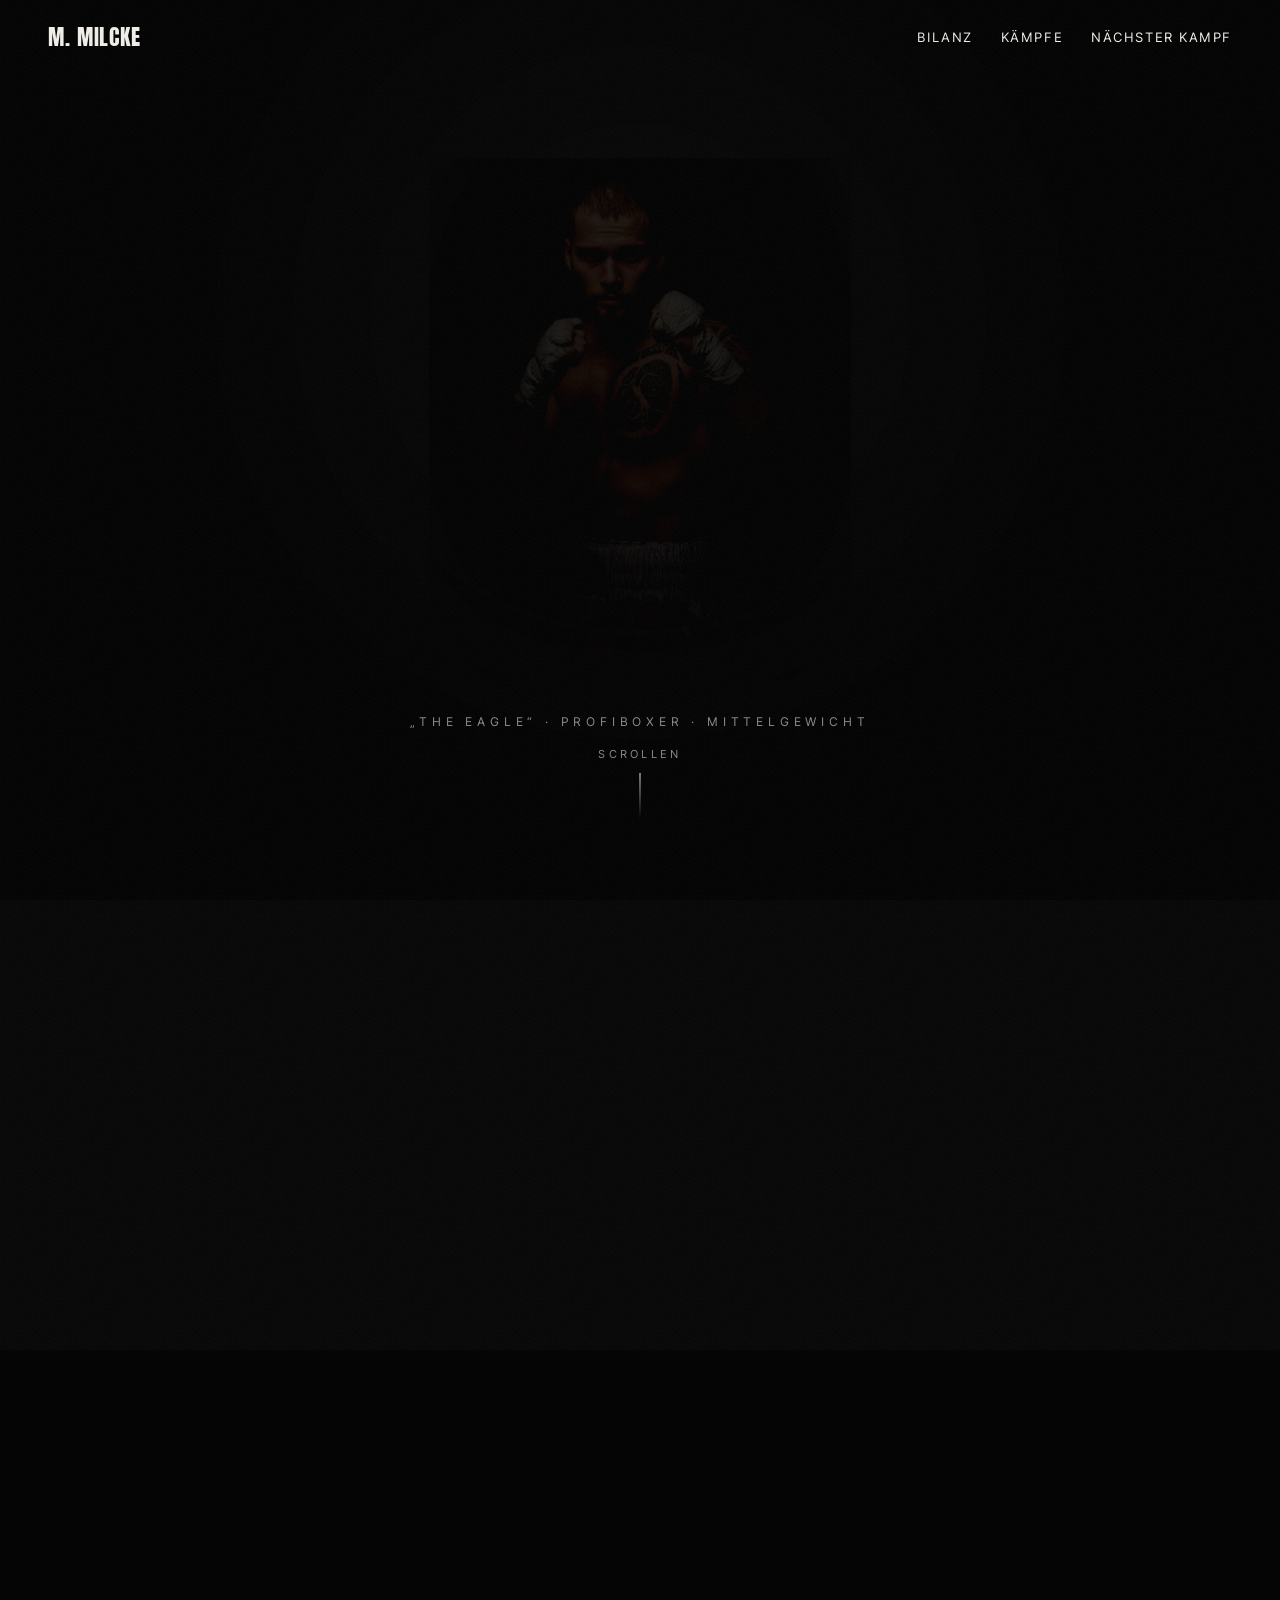
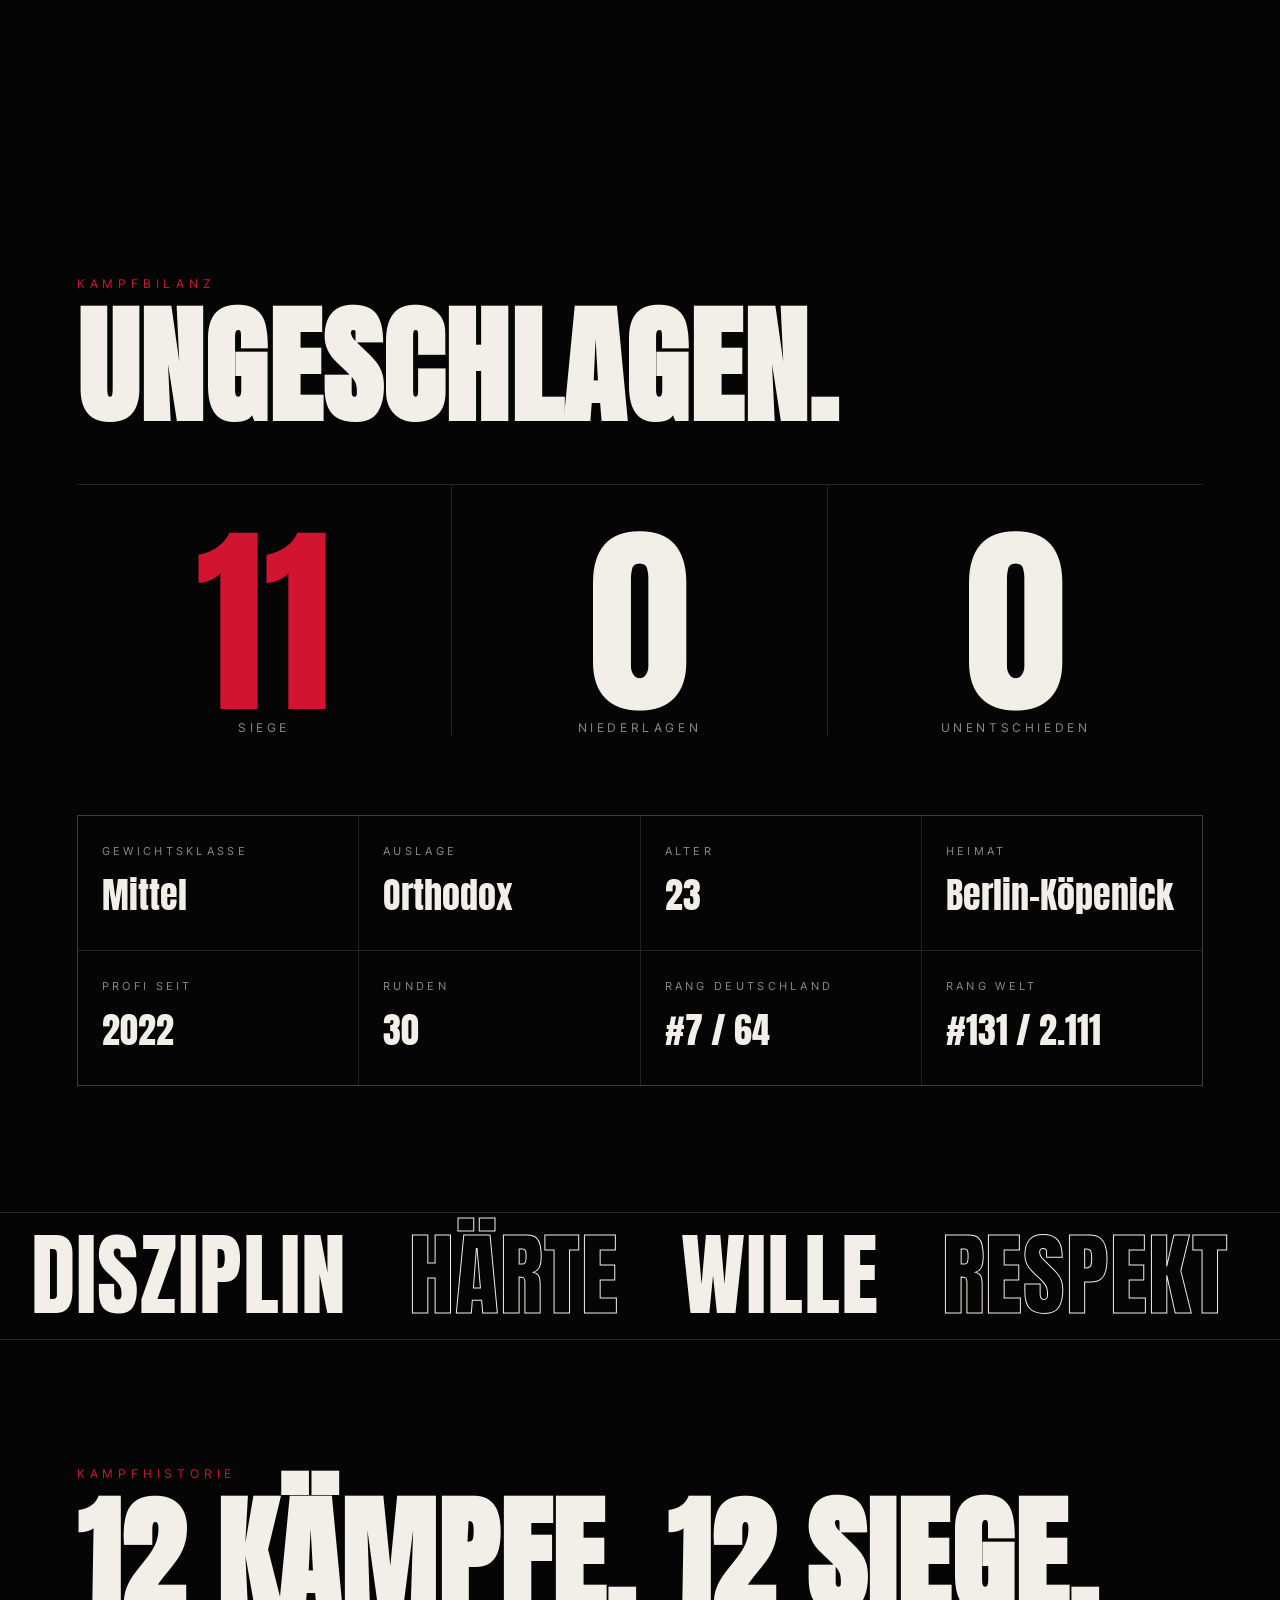
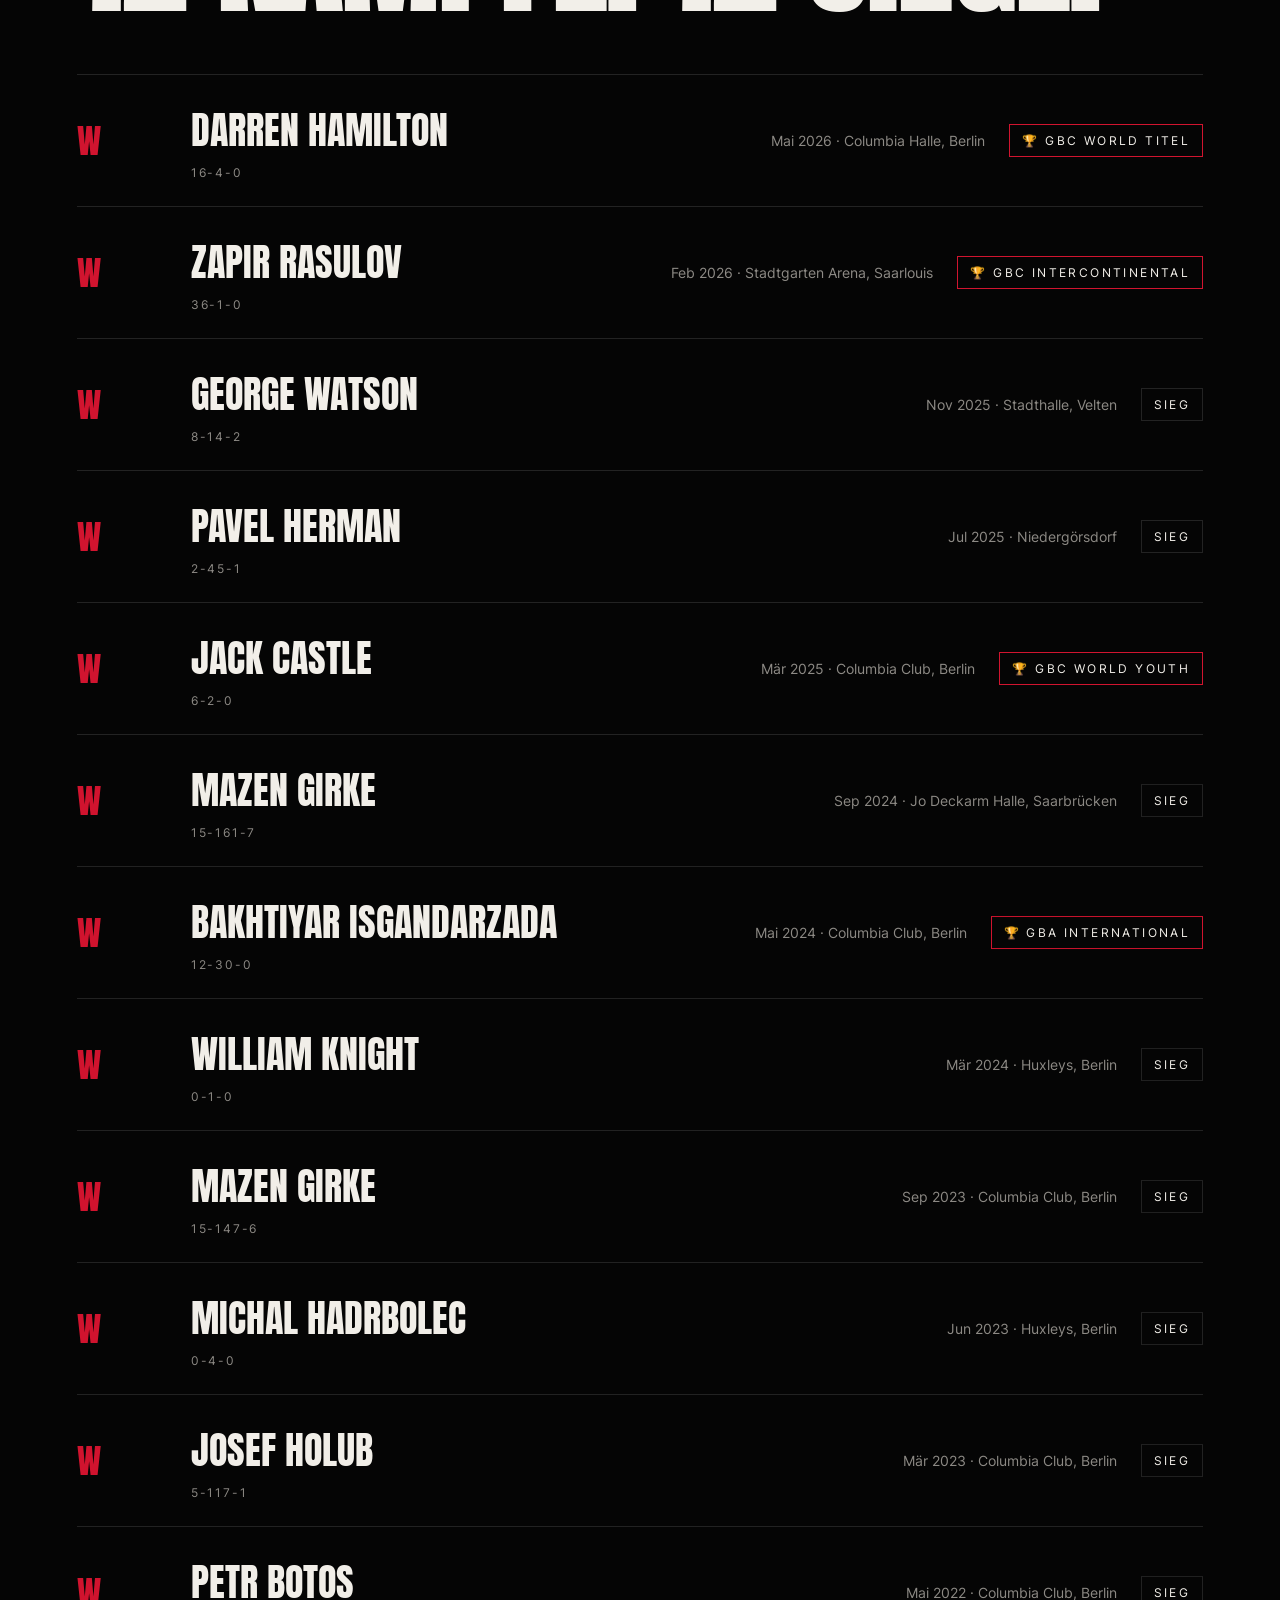
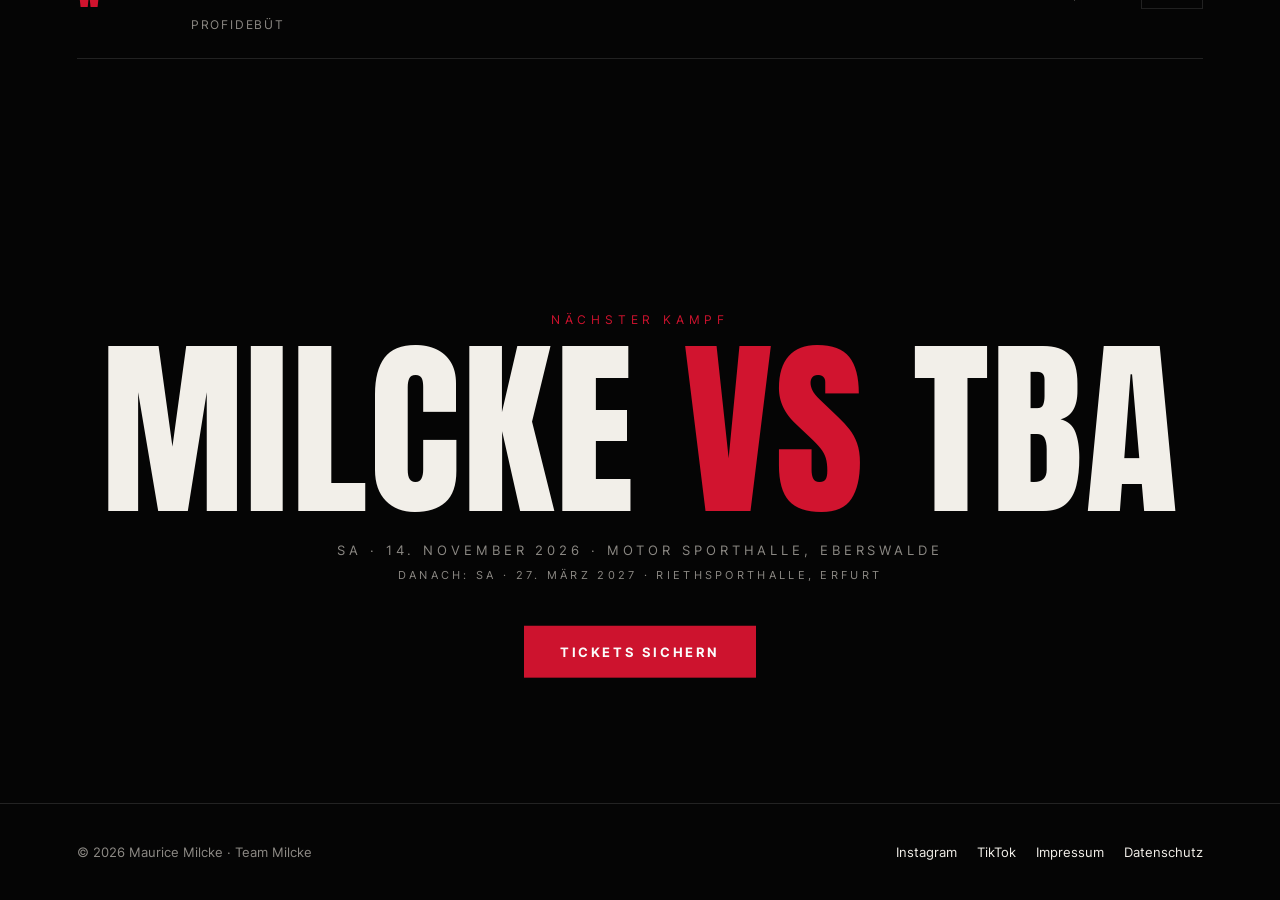
==== index.html @ 47f253bd "Webseite Maurice Milcke Co-Authored-By: Claude Opus 5.5 <noreply@anthropic.com>" ====
<!doctype html>
<html lang="de">
<head>
<meta charset="utf-8">
<meta name="viewport" content="width=device-width, initial-scale=1">
<title>Maurice Milcke – The Eagle</title>
<meta name="description" content="Maurice „The Eagle“ Milcke – ungeschlagener Profiboxer im Mittelgewicht aus Berlin. 12 Kämpfe, 12 Siege, 10 K.o.">
<meta property="og:title" content="Maurice „The Eagle“ Milcke – Profiboxer">
<meta property="og:description" content="12 Kämpfe. 12 Siege. 10 K.o. Ungeschlagen im Mittelgewicht.">
<meta property="og:image" content="https://mauricemilcke.de/assets/og.jpg">
<meta property="og:url" content="https://mauricemilcke.de/">
<meta property="og:type" content="website">
<meta name="twitter:card" content="summary_large_image">
<meta name="theme-color" content="#050505">
<link rel="canonical" href="https://mauricemilcke.de/">
<link rel="icon" href="assets/favicon.svg" type="image/svg+xml">
<link rel="preload" href="assets/fonts/anton-latin-400-normal.woff2" as="font" type="font/woff2" crossorigin>
<link rel="preload" href="assets/boxer.webp" as="image">
<style>
  @font-face { font-family: "Anton"; font-weight: 400; font-display: swap; src: url("assets/fonts/anton-latin-400-normal.woff2") format("woff2"); }
  @font-face { font-family: "Inter"; font-weight: 400; font-display: swap; src: url("assets/fonts/inter-latin-400-normal.woff2") format("woff2"); }
  @font-face { font-family: "Inter"; font-weight: 500; font-display: swap; src: url("assets/fonts/inter-latin-500-normal.woff2") format("woff2"); }
  @font-face { font-family: "Inter"; font-weight: 700; font-display: swap; src: url("assets/fonts/inter-latin-700-normal.woff2") format("woff2"); }

  :root {
    --bg: #050505;
    --text: #f2efe9;
    --muted: #8d8a85;
    --red: #d1142f;
    --red-dark: #5a0812;
    --line: rgba(255,255,255,.12);
  }
  * { box-sizing: border-box; margin: 0; padding: 0; }
  html, body { background: var(--bg); color: var(--text); }
  body { font-family: "Inter", system-ui, sans-serif; overflow-x: hidden; }
  .display { font-family: "Anton", Impact, sans-serif; text-transform: uppercase; letter-spacing: .01em; line-height: .9; }

  /* ---------- Navigation ---------- */
  nav {
    position: fixed; inset: 0 0 auto 0; z-index: 50;
    display: flex; justify-content: space-between; align-items: center;
    padding: 20px clamp(16px, 4vw, 48px);
    mix-blend-mode: difference;
  }
  nav .logo { font-family: "Anton", sans-serif; font-size: 22px; letter-spacing: .04em; }
  nav ul { display: flex; gap: 28px; list-style: none; font-size: 13px; text-transform: uppercase; letter-spacing: .12em; }
  nav a { color: inherit; text-decoration: none; }
  @media (max-width: 700px) { nav ul { display: none; } }

  /* ---------- Hero (gepinnt) ---------- */
  .hero { position: relative; height: 100vh; overflow: hidden; }
  .stage { position: absolute; inset: 0; display: grid; place-items: center; }

  .bg-name {
    position: absolute; left: 50%; top: 46%;
    font-size: clamp(90px, 22vw, 360px); white-space: nowrap; text-align: center;
    color: var(--red-dark); z-index: 1; pointer-events: none;
  }
  .bg-name span { display: block; }

  .figure {
    position: relative; z-index: 2;
    height: min(94vh, 126vw); aspect-ratio: 1145 / 1425;
    transform-origin: 50% 24%;
    will-change: transform;
  }
  .figure img {
    width: 100%; height: 100%; object-fit: cover; display: block;
    /* Schwarzer Hintergrund des Fotos wird "durchsichtig" → Name scheint dahinter */
    mix-blend-mode: lighten;
    /* Ränder weich ausblenden: seitlich oval, unten zusätzlich nach Schwarz */
    -webkit-mask-image: radial-gradient(ellipse 62% 72% at 50% 42%, #000 62%, transparent 100%), linear-gradient(to bottom, #000 78%, transparent 100%);
    -webkit-mask-composite: source-in;
            mask-image: radial-gradient(ellipse 62% 72% at 50% 42%, #000 62%, transparent 100%), linear-gradient(to bottom, #000 78%, transparent 100%);
            mask-composite: intersect;
    filter: brightness(.15) contrast(1.1);
    will-change: filter;
  }

  .spot {
    position: absolute; inset: 0; z-index: 3; pointer-events: none;
    background: radial-gradient(circle at 50% 35%, transparent 0, transparent 22%, rgba(0,0,0,.85) 60%);
  }
  .grain {
    position: fixed; inset: -50%; z-index: 60; pointer-events: none; opacity: .06;
    background-image: url("data:image/svg+xml,%3Csvg xmlns='http://www.w3.org/2000/svg' width='160' height='160'%3E%3Cfilter id='n'%3E%3CfeTurbulence type='fractalNoise' baseFrequency='.9' numOctaves='2'/%3E%3C/filter%3E%3Crect width='100%25' height='100%25' filter='url(%23n)'/%3E%3C/svg%3E");
    animation: grain 1s steps(4) infinite;
  }
  @keyframes grain { 0%{transform:translate(0,0)} 25%{transform:translate(-3%,2%)} 50%{transform:translate(2%,-3%)} 75%{transform:translate(-2%,-1%)} }

  .intro {
    position: absolute; z-index: 5; bottom: 9vh; left: 50%;
    text-align: center;
  }
  .intro .kicker { font-size: 12px; letter-spacing: .4em; text-transform: uppercase; color: var(--muted); }
  .intro .scroll-hint { margin-top: 18px; font-size: 11px; letter-spacing: .3em; text-transform: uppercase; color: var(--muted); }
  .intro .scroll-hint::after {
    content: ""; display: block; width: 1px; height: 46px; margin: 12px auto 0;
    background: linear-gradient(var(--text), transparent);
    animation: drip 1.8s ease-in-out infinite;
  }
  @keyframes drip { 0%{transform:scaleY(0);transform-origin:top} 50%{transform:scaleY(1);transform-origin:top} 51%{transform-origin:bottom} 100%{transform:scaleY(0);transform-origin:bottom} }

  /* Statistiken im Hero */
  .stat {
    position: absolute; z-index: 6; opacity: 0;
    padding-left: 16px; border-left: 2px solid var(--red);
  }
  .stat .num { font-family: "Anton", sans-serif; font-size: clamp(44px, 6vw, 92px); line-height: 1; }
  .stat .lbl { margin-top: 6px; font-size: 12px; letter-spacing: .25em; text-transform: uppercase; color: var(--muted); }
  .stat.l1 { left: 7vw;  top: max(22vh, 90px); }
  .stat.l2 { left: 7vw;  top: 58vh; }
  .stat.r1 { right: 7vw; top: max(30vh, 110px); text-align: right; border-left: 0; border-right: 2px solid var(--red); padding: 0 16px 0 0; }
  .stat.r2 { right: 7vw; top: 64vh; text-align: right; border-left: 0; border-right: 2px solid var(--red); padding: 0 16px 0 0; }

  .quote {
    position: absolute; z-index: 7; left: 50%; bottom: 10vh;
    font-size: clamp(40px, 8vw, 120px); white-space: nowrap; opacity: 0;
    text-shadow: 0 4px 40px rgba(0,0,0,.8);
  }
  .quote em { font-style: normal; color: var(--red); }

  @media (max-width: 700px) {
    .stat .num { font-size: 40px; }
    .stat .lbl { font-size: 10px; letter-spacing: .18em; }
    .stat.l1 { left: 16px; top: max(14vh, 80px); }
    .stat.r1 { right: 16px; top: max(14vh, 80px); }
    .stat.l2 { left: 16px; top: auto; bottom: 12vh; }
    .stat.r2 { right: 16px; top: auto; bottom: 12vh; }
    .quote { white-space: normal; width: calc(100% - 32px); text-align: center; }
  }

  /* ---------- Inhalt ---------- */
  section.block { padding: clamp(90px, 14vh, 160px) clamp(16px, 6vw, 96px); position: relative; }
  .eyebrow { font-size: 12px; letter-spacing: .4em; text-transform: uppercase; color: var(--red); margin-bottom: 18px; }
  h2.display { font-size: clamp(56px, 10vw, 160px); }

  /* Bilanz */
  .record { display: grid; grid-template-columns: repeat(3, 1fr); border-top: 1px solid var(--line); margin-top: 60px; }
  .record > div { padding: 40px 0 0; border-right: 1px solid var(--line); text-align: center; }
  .record > div:last-child { border-right: 0; }
  .record .big { font-family: "Anton", sans-serif; font-size: clamp(80px, 16vw, 240px); line-height: .95; }
  .record .big.red { color: var(--red); }
  .record .cap { font-size: 12px; letter-spacing: .3em; text-transform: uppercase; color: var(--muted); }

  .tale { display: grid; grid-template-columns: repeat(4, 1fr); gap: 1px; background: var(--line); margin-top: 80px; border: 1px solid var(--line); }
  .tale > div { background: var(--bg); padding: 28px 24px; }
  .tale .k { font-size: 11px; letter-spacing: .3em; text-transform: uppercase; color: var(--muted); }
  .tale .v { font-family: "Anton", sans-serif; font-size: 36px; margin-top: 10px; }
  @media (max-width: 800px) { .tale { grid-template-columns: repeat(2, 1fr); } }

  /* Laufband */
  .marquee { overflow: hidden; border-block: 1px solid var(--line); padding: 22px 0; white-space: nowrap; }
  .marquee .track { display: inline-block; font-size: clamp(40px, 7vw, 100px); }
  .marquee .track span { margin: 0 .35em; }
  .marquee .track .o { -webkit-text-stroke: 1px var(--text); color: transparent; }

  /* Kampfhistorie */
  .fights { margin-top: 60px; border-top: 1px solid var(--line); }
  .fight {
    display: grid; grid-template-columns: 90px 1fr auto auto; gap: 24px; align-items: center;
    padding: 26px 0; border-bottom: 1px solid var(--line);
  }
  .fight .res { font-family: "Anton", sans-serif; font-size: 34px; }
  .fight .res.w { color: var(--red); }
  .fight .opp { font-family: "Anton", sans-serif; font-size: clamp(22px, 3vw, 40px); text-transform: uppercase; }
  .fight .meta { color: var(--muted); font-size: 14px; }
  .fight .opp small { display: block; font-family: "Inter", sans-serif; font-size: 12px; letter-spacing: .15em; color: var(--muted); margin-top: 6px; }
  .fight .how.title { border-color: var(--red); color: var(--text); }
  .next .when.later { margin-top: 10px; font-size: 11px; opacity: .7; }
  .fight .how { font-size: 12px; letter-spacing: .2em; text-transform: uppercase; border: 1px solid var(--line); padding: 8px 12px; }
  @media (max-width: 700px) {
    .fight { grid-template-columns: 56px 1fr; gap: 6px 14px; }
    .fight .meta, .fight .how { grid-column: 2; justify-self: start; }
  }

  /* Nächster Kampf */
  .next { text-align: center; overflow: hidden; }
  .next .vs { font-size: clamp(70px, 15vw, 240px); }
  .next .vs .red { color: var(--red); }
  .next .when { margin-top: 24px; color: var(--muted); letter-spacing: .3em; text-transform: uppercase; font-size: 13px; }
  .btn {
    display: inline-block; margin-top: 44px; padding: 18px 36px; background: var(--red); color: #fff;
    text-decoration: none; font-weight: 700; letter-spacing: .2em; text-transform: uppercase; font-size: 13px;
  }

  footer { padding: 40px clamp(16px, 6vw, 96px); border-top: 1px solid var(--line); display: flex; justify-content: space-between; flex-wrap: wrap; gap: 16px; color: var(--muted); font-size: 13px; }
  footer a { color: var(--text); text-decoration: none; margin-left: 20px; }

  .reveal { opacity: 0; transform: translateY(60px); }

  @media (prefers-reduced-motion: reduce) {
    .grain, .intro .scroll-hint::after { animation: none; }
  }
</style>
</head>
<body>
<div class="grain"></div>

<nav>
  <div class="logo">M. MILCKE</div>
  <ul>
    <li><a href="#bilanz">Bilanz</a></li>
    <li><a href="#kaempfe">Kämpfe</a></li>
    <li><a href="#next">Nächster Kampf</a></li>
  </ul>
</nav>

<!-- ============ HERO ============ -->
<section class="hero" id="hero">
  <div class="stage">
    <div class="bg-name display"><span>Maurice</span><span>Milcke</span></div>

    <div class="figure" id="figure">
      <img src="assets/boxer.webp" alt="Maurice Milcke in Kampfhaltung" id="boxer">
    </div>

    <div class="spot" id="spot"></div>

    <div class="intro" id="intro">
      <div class="kicker">„The Eagle“ · Profiboxer · Mittelgewicht</div>
      <div class="scroll-hint">Scrollen</div>
    </div>

    <div class="stat l1"><div class="num" data-count="12">0</div><div class="lbl">Siege</div></div>
    <div class="stat r1"><div class="num" data-count="10">0</div><div class="lbl">K.o.-Siege</div></div>
    <div class="stat l2"><div class="num" data-count="83" data-suffix="%">0</div><div class="lbl">K.o.-Quote</div></div>
    <div class="stat r2"><div class="num" data-count="0">0</div><div class="lbl">Niederlagen</div></div>

    <div class="quote display" id="quote">Kein Schritt <em>zurück.</em></div>
  </div>
</section>

<!-- ============ BILANZ ============ -->
<section class="block" id="bilanz">
  <div class="eyebrow reveal">Kampfbilanz</div>
  <h2 class="display reveal">Ungeschlagen.</h2>

  <div class="record reveal">
    <div><div class="big red" data-count="12">0</div><div class="cap">Siege</div></div>
    <div><div class="big" data-count="0">0</div><div class="cap">Niederlagen</div></div>
    <div><div class="big" data-count="0">0</div><div class="cap">Unentschieden</div></div>
  </div>

  <div class="tale reveal">
    <div><div class="k">Gewichtsklasse</div><div class="v">Mittel</div></div>
    <div><div class="k">Auslage</div><div class="v">Orthodox</div></div>
    <div><div class="k">Alter</div><div class="v">23</div></div>
    <div><div class="k">Heimat</div><div class="v">Berlin-Köpenick</div></div>
    <div><div class="k">Profi seit</div><div class="v">2022</div></div>
    <div><div class="k">Runden</div><div class="v">30</div></div>
    <div><div class="k">Rang Deutschland</div><div class="v">#7 / 64</div></div>
    <div><div class="k">Rang Welt</div><div class="v">#131 / 2.111</div></div>
  </div>
</section>

<div class="marquee">
  <div class="track display" id="marquee">
    <span>Disziplin</span><span class="o">Härte</span><span>Wille</span><span class="o">Respekt</span>
    <span>Disziplin</span><span class="o">Härte</span><span>Wille</span><span class="o">Respekt</span>
    <span>Disziplin</span><span class="o">Härte</span><span>Wille</span><span class="o">Respekt</span>
  </div>
</div>

<!-- ============ KÄMPFE ============ -->
<section class="block" id="kaempfe">
  <div class="eyebrow reveal">Kampfhistorie</div>
  <h2 class="display reveal">12 Kämpfe. 12 Siege.</h2>

  <div class="fights">
    <div class="fight reveal"><div class="res w">W</div><div class="opp">Darren Hamilton<small>16-4-0</small></div><div class="meta">Mai 2026 · Columbia Halle, Berlin</div><div class="how title">🏆 GBC World Titel</div></div>
    <div class="fight reveal"><div class="res w">W</div><div class="opp">Zapir Rasulov<small>36-1-0</small></div><div class="meta">Feb 2026 · Stadtgarten Arena, Saarlouis</div><div class="how title">🏆 GBC Intercontinental</div></div>
    <div class="fight reveal"><div class="res w">W</div><div class="opp">George Watson<small>8-14-2</small></div><div class="meta">Nov 2025 · Stadthalle, Velten</div><div class="how">Sieg</div></div>
    <div class="fight reveal"><div class="res w">W</div><div class="opp">Pavel Herman<small>2-45-1</small></div><div class="meta">Jul 2025 · Niedergörsdorf</div><div class="how">Sieg</div></div>
    <div class="fight reveal"><div class="res w">W</div><div class="opp">Jack Castle<small>6-2-0</small></div><div class="meta">Mär 2025 · Columbia Club, Berlin</div><div class="how title">🏆 GBC World Youth</div></div>
    <div class="fight reveal"><div class="res w">W</div><div class="opp">Mazen Girke<small>15-161-7</small></div><div class="meta">Sep 2024 · Jo Deckarm Halle, Saarbrücken</div><div class="how">Sieg</div></div>
    <div class="fight reveal"><div class="res w">W</div><div class="opp">Bakhtiyar Isgandarzada<small>12-30-0</small></div><div class="meta">Mai 2024 · Columbia Club, Berlin</div><div class="how title">🏆 GBA International</div></div>
    <div class="fight reveal"><div class="res w">W</div><div class="opp">William Knight<small>0-1-0</small></div><div class="meta">Mär 2024 · Huxleys, Berlin</div><div class="how">Sieg</div></div>
    <div class="fight reveal"><div class="res w">W</div><div class="opp">Mazen Girke<small>15-147-6</small></div><div class="meta">Sep 2023 · Columbia Club, Berlin</div><div class="how">Sieg</div></div>
    <div class="fight reveal"><div class="res w">W</div><div class="opp">Michal Hadrbolec<small>0-4-0</small></div><div class="meta">Jun 2023 · Huxleys, Berlin</div><div class="how">Sieg</div></div>
    <div class="fight reveal"><div class="res w">W</div><div class="opp">Josef Holub<small>5-117-1</small></div><div class="meta">Mär 2023 · Columbia Club, Berlin</div><div class="how">Sieg</div></div>
    <div class="fight reveal"><div class="res w">W</div><div class="opp">Petr Botos<small>Profidebüt</small></div><div class="meta">Mai 2022 · Columbia Club, Berlin</div><div class="how">Sieg</div></div>
  </div>
</section>

<!-- ============ NÄCHSTER KAMPF ============ -->
<section class="block next" id="next">
  <div class="eyebrow reveal">Nächster Kampf</div>
  <div class="vs display" id="vs"><span class="a">Milcke</span> <span class="red">vs</span> <span class="b">TBA</span></div>
  <div class="when reveal">Sa · 14. November 2026 · Motor Sporthalle, Eberswalde</div>
  <div class="when reveal later">Danach: Sa · 27. März 2027 · Riethsporthalle, Erfurt</div>
  <a class="btn reveal" href="#">Tickets sichern</a>
</section>

<footer>
  <div>© 2026 Maurice Milcke · Team Milcke</div>
  <div><a href="#" target="_blank" rel="noopener">Instagram</a><a href="#" target="_blank" rel="noopener">TikTok</a><a href="impressum.html">Impressum</a><a href="datenschutz.html">Datenschutz</a></div>
</footer>

<script src="assets/js/gsap.min.js"></script>
<script src="assets/js/ScrollTrigger.min.js"></script>
<script src="assets/js/lenis.min.js"></script>
<script>
gsap.registerPlugin(ScrollTrigger);

// Weiches Scrollen
const lenis = new Lenis({ lerp: 0.09 });
lenis.on('scroll', ScrollTrigger.update);
gsap.ticker.add(t => lenis.raf(t * 1000));
gsap.ticker.lagSmoothing(0);

// Zahlen hochzählen
function countUp(el, dur = 1.4) {
  const end = +el.dataset.count, suffix = el.dataset.suffix || '';
  const obj = { v: 0 };
  gsap.to(obj, { v: end, duration: dur, ease: 'power2.out',
    onUpdate: () => el.textContent = Math.round(obj.v) + suffix });
}

// ---------- HERO: Licht an → näher ran → Stats → Gesicht ----------
const isMobile = window.matchMedia('(max-width: 700px)').matches;
const counted = new Set();
const statIn = (sel) => ({
  opacity: 1, x: 0, duration: .6,
  onStart: () => {
    const n = document.querySelector(sel + ' .num');
    if (!counted.has(n)) { counted.add(n); countUp(n); }
  }
});

gsap.set('#figure', { scale: isMobile ? .85 : .62, y: '6vh' });
gsap.set('.stat.l1, .stat.l2', { x: -40 });
gsap.set('.stat.r1, .stat.r2', { x: 40 });
gsap.set('#intro, #quote', { xPercent: -50 });
gsap.set('.bg-name', { xPercent: -50, yPercent: -50, opacity: 0, scale: .9 });

const tl = gsap.timeline({
  defaults: { ease: 'none' },
  scrollTrigger: { trigger: '#hero', start: 'top top', end: '+=450%', scrub: 1, pin: true }
});

tl
  // 1) Licht geht an, Name erscheint dahinter
  .to('#intro', { opacity: 0, y: 30, duration: .5 }, 0)
  .to('#boxer', { filter: 'brightness(1) contrast(1.05)', duration: 1.4 }, 0)
  .to('#spot', { opacity: .35, duration: 1.4 }, 0)
  .to('.bg-name', { opacity: 1, scale: 1, duration: 1.4 }, .2)
  .to('#figure', { scale: isMobile ? 1 : .82, y: 0, duration: 1.6 }, 0)

  // 2) Statistiken nacheinander
  .to('.stat.l1', statIn('.stat.l1'), 1.4)
  .to('.stat.r1', statIn('.stat.r1'), 1.8)
  .to('.stat.l2', statIn('.stat.l2'), 2.2)
  .to('.stat.r2', statIn('.stat.r2'), 2.6)
  .to('#figure', { scale: isMobile ? 1.1 : .95, duration: 1.8 }, 1.4)
  .to('.bg-name', { yPercent: -8, duration: 1.8 }, 1.4)

  // 3) Ganz nah ans Gesicht
  .to('.stat', { opacity: 0, duration: .5 }, 3.6)
  .to('.bg-name', { opacity: 0, scale: 1.3, duration: .8 }, 3.6)
  .to('#figure', { scale: isMobile ? 2.4 : 2.6, y: '18vh', duration: 1.6, ease: 'power1.in' }, 3.6)
  .to('#spot', { opacity: 1, duration: 1.6 }, 3.6)
  .to('#quote', { opacity: 1, y: -20, duration: .7 }, 4.6)

  // 4) Ausblenden
  .to('#figure', { opacity: 0, duration: .8 }, 5.6)
  .to('#quote', { opacity: 0, duration: .5 }, 5.8);

// Nach dem Laden der Schrift Positionen neu berechnen
document.fonts.ready.then(() => ScrollTrigger.refresh());

// ---------- Inhalte einblenden ----------
gsap.utils.toArray('.reveal').forEach(el => {
  gsap.to(el, {
    opacity: 1, y: 0, duration: 1, ease: 'power3.out',
    scrollTrigger: { trigger: el, start: 'top 88%' }
  });
});

document.querySelectorAll('.record .big').forEach(el => {
  ScrollTrigger.create({ trigger: el, start: 'top 85%', once: true, onEnter: () => countUp(el, 2) });
});

// Laufband bewegt sich mit dem Scrollen
gsap.to('#marquee', {
  xPercent: -30, ease: 'none',
  scrollTrigger: { trigger: '.marquee', start: 'top bottom', end: 'bottom top', scrub: true }
});

// "Nachname vs Gegner" fährt von den Seiten rein
gsap.from('#vs .a', { xPercent: -60, opacity: 0, ease: 'none',
  scrollTrigger: { trigger: '#next', start: 'top 90%', end: 'top 30%', scrub: true } });
gsap.from('#vs .b', { xPercent: 60, opacity: 0, ease: 'none',
  scrollTrigger: { trigger: '#next', start: 'top 90%', end: 'top 30%', scrub: true } });
gsap.from('#vs .red', { scale: 3, opacity: 0, ease: 'none',
  scrollTrigger: { trigger: '#next', start: 'top 80%', end: 'top 35%', scrub: true } });

// Anker-Links mit weichem Scrollen
document.querySelectorAll('a[href^="#"]').forEach(a => a.addEventListener('click', e => {
  const t = a.getAttribute('href'); if (t.length > 1) { e.preventDefault(); lenis.scrollTo(t); }
}));
</script>
</body>
</html>
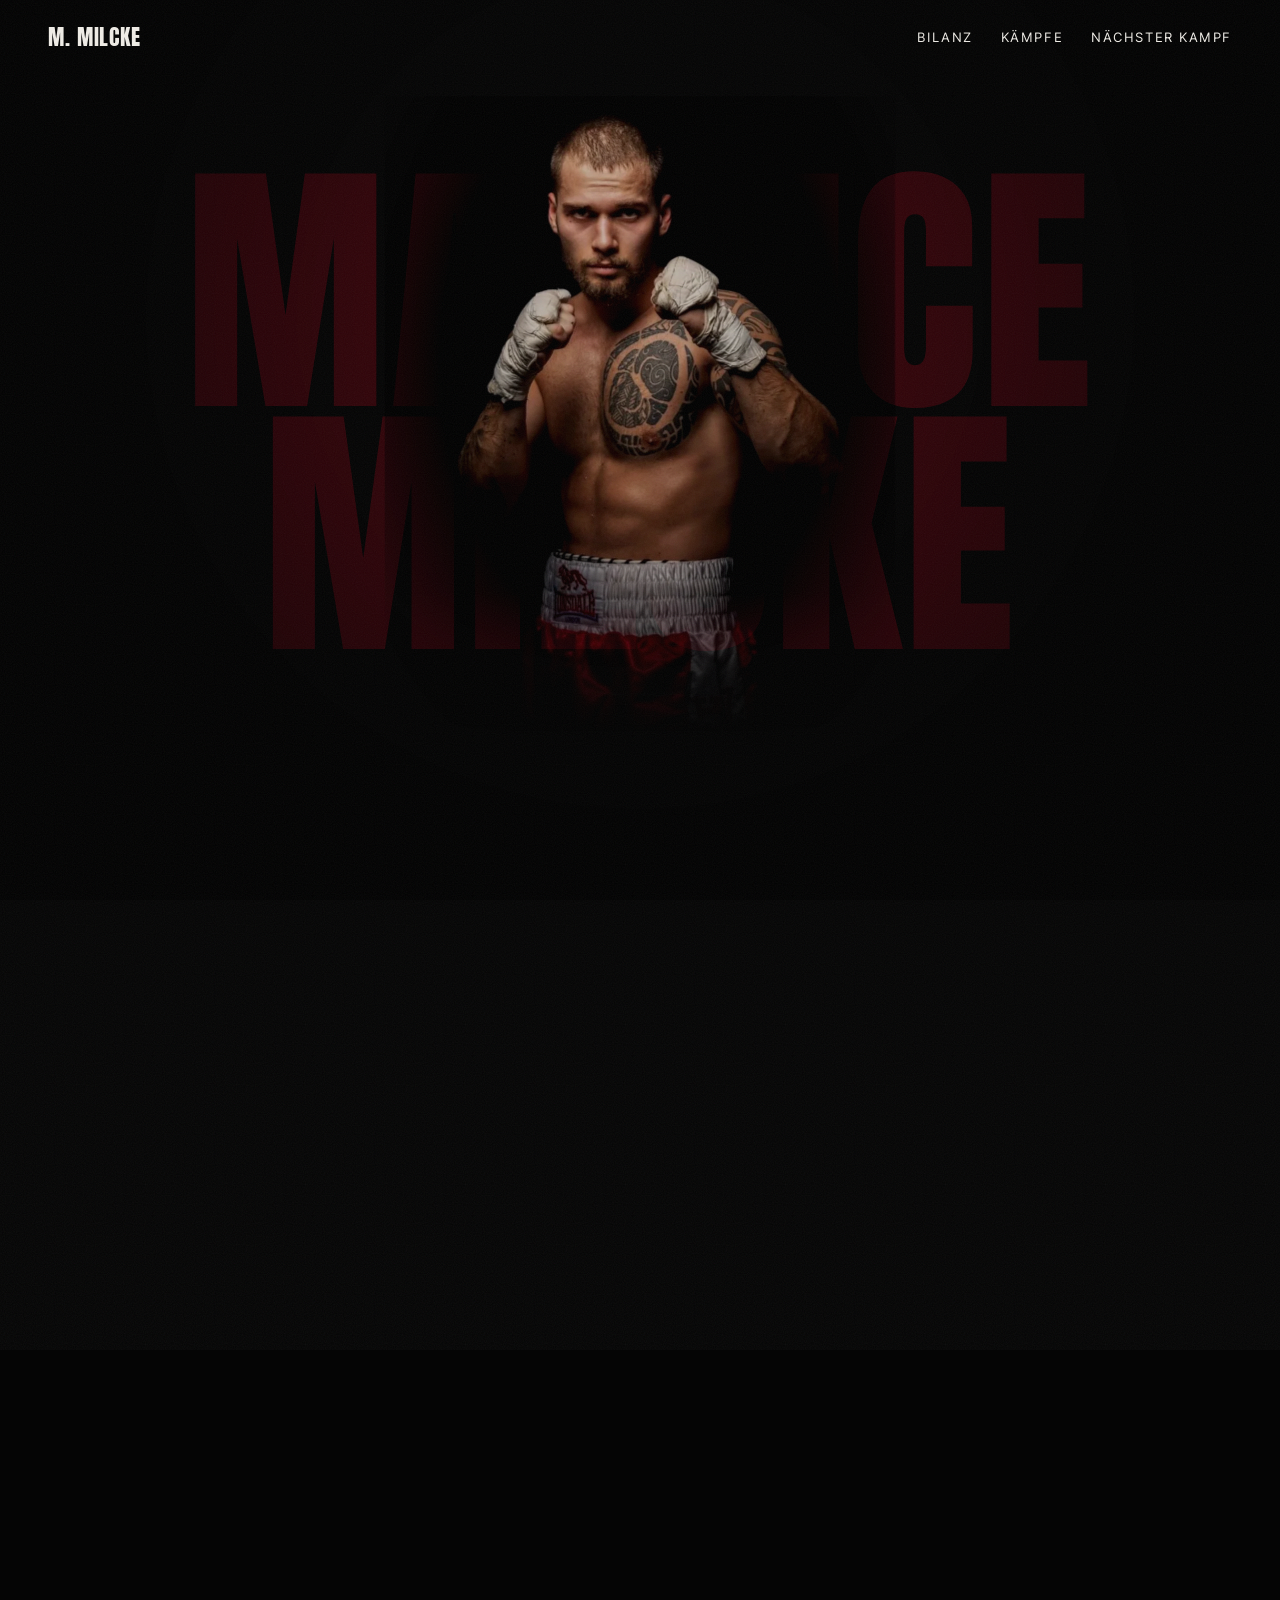
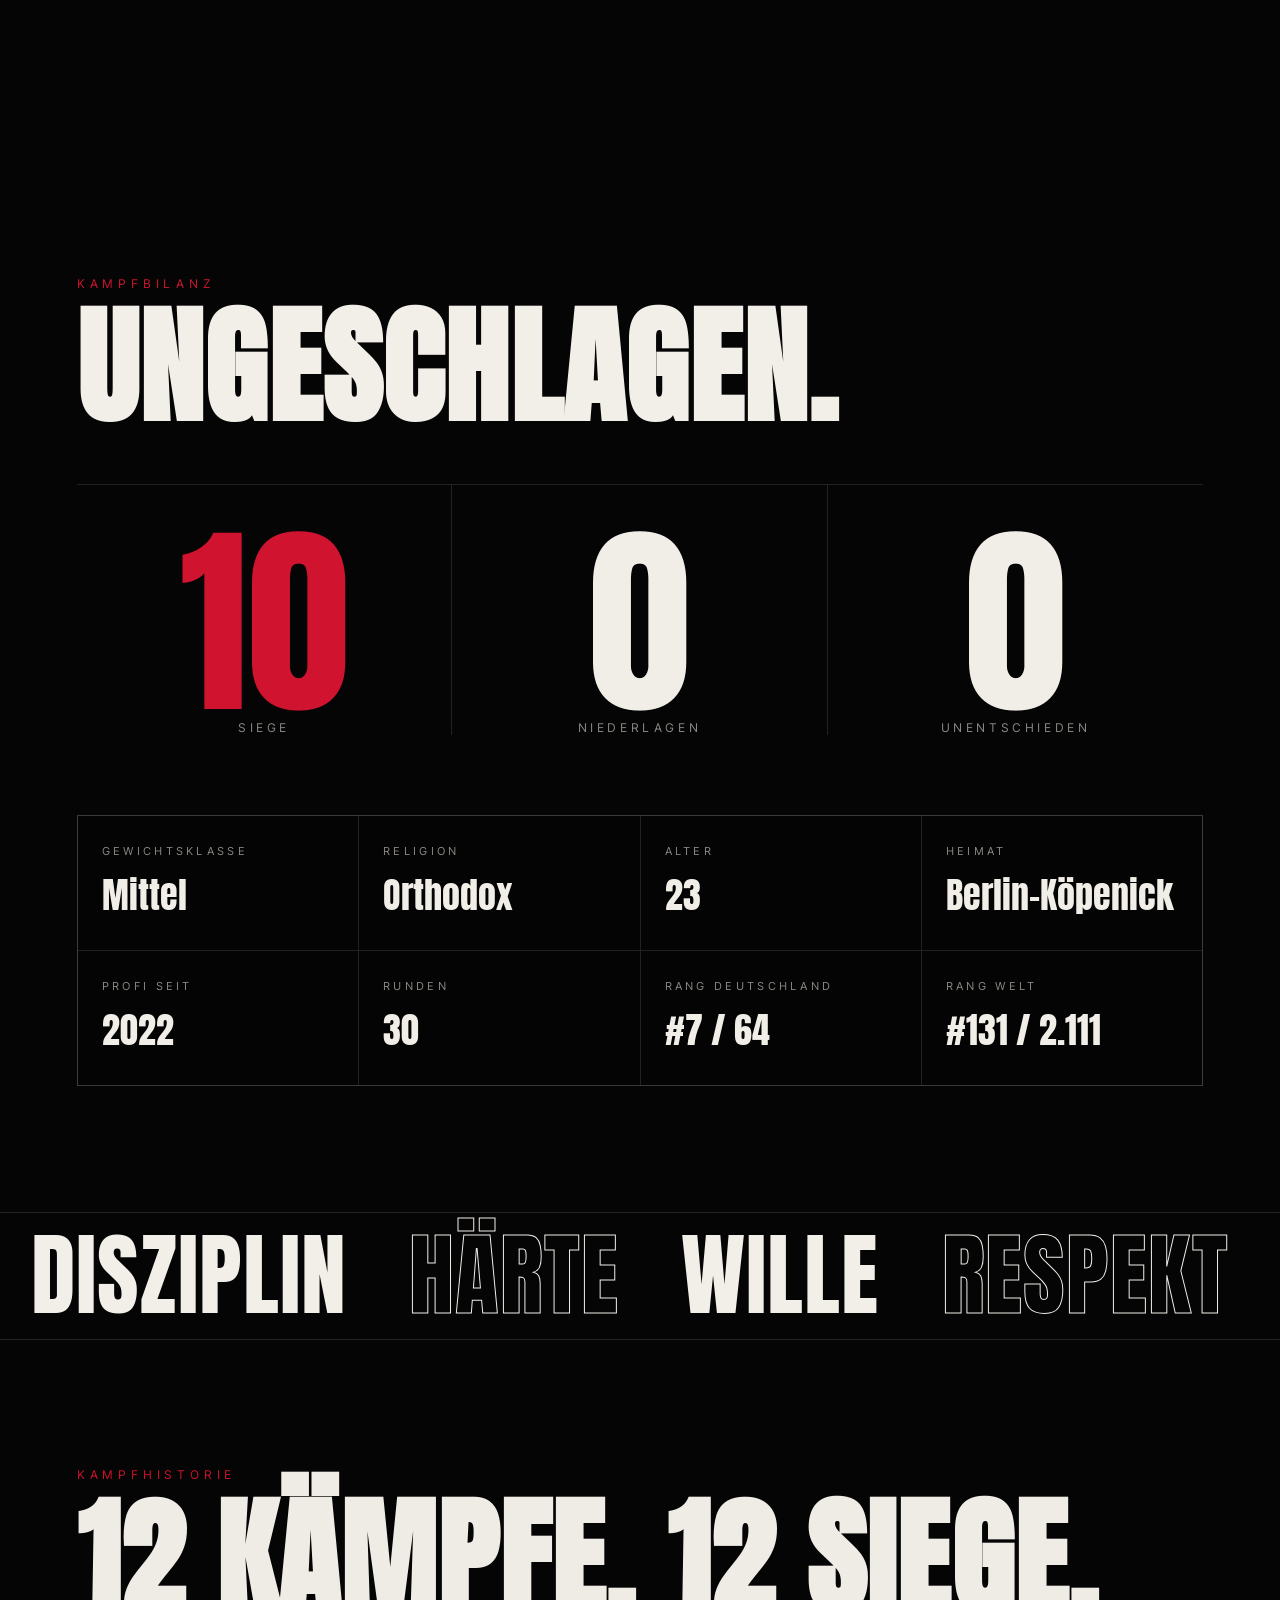
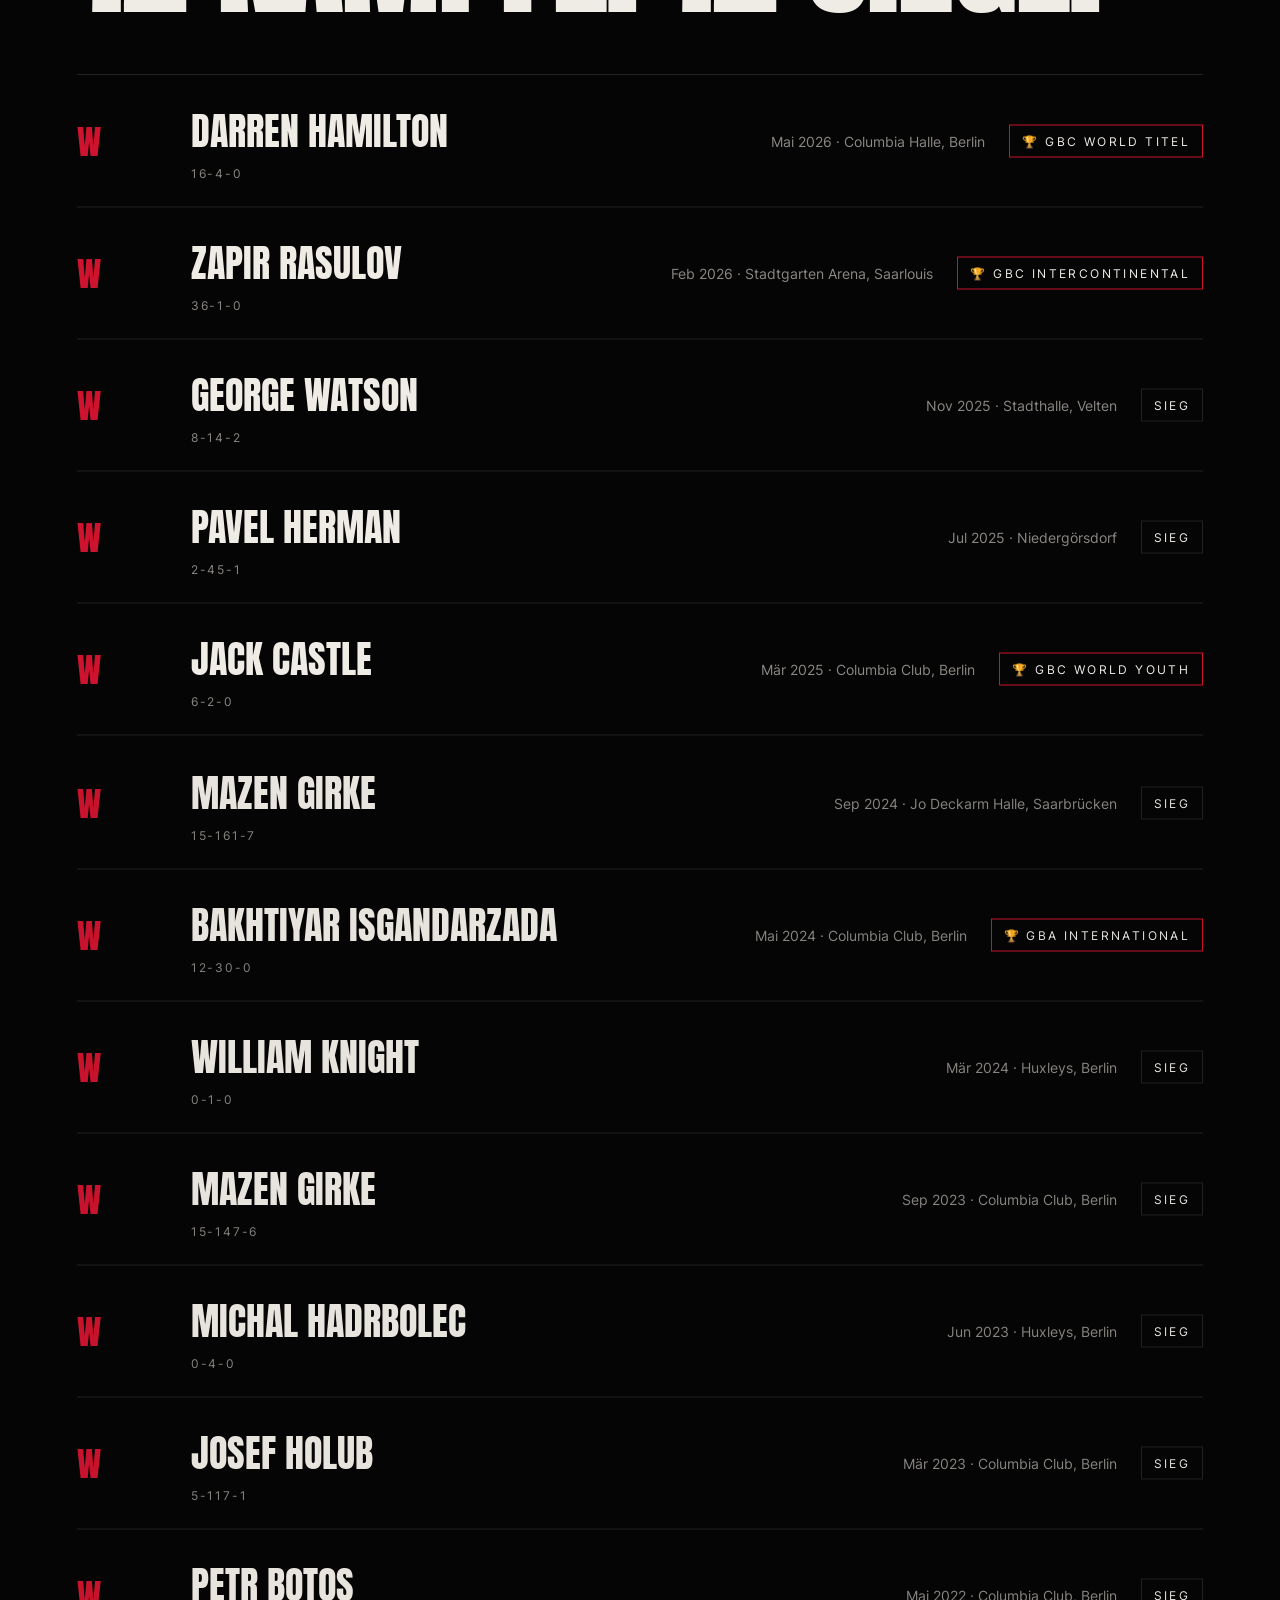
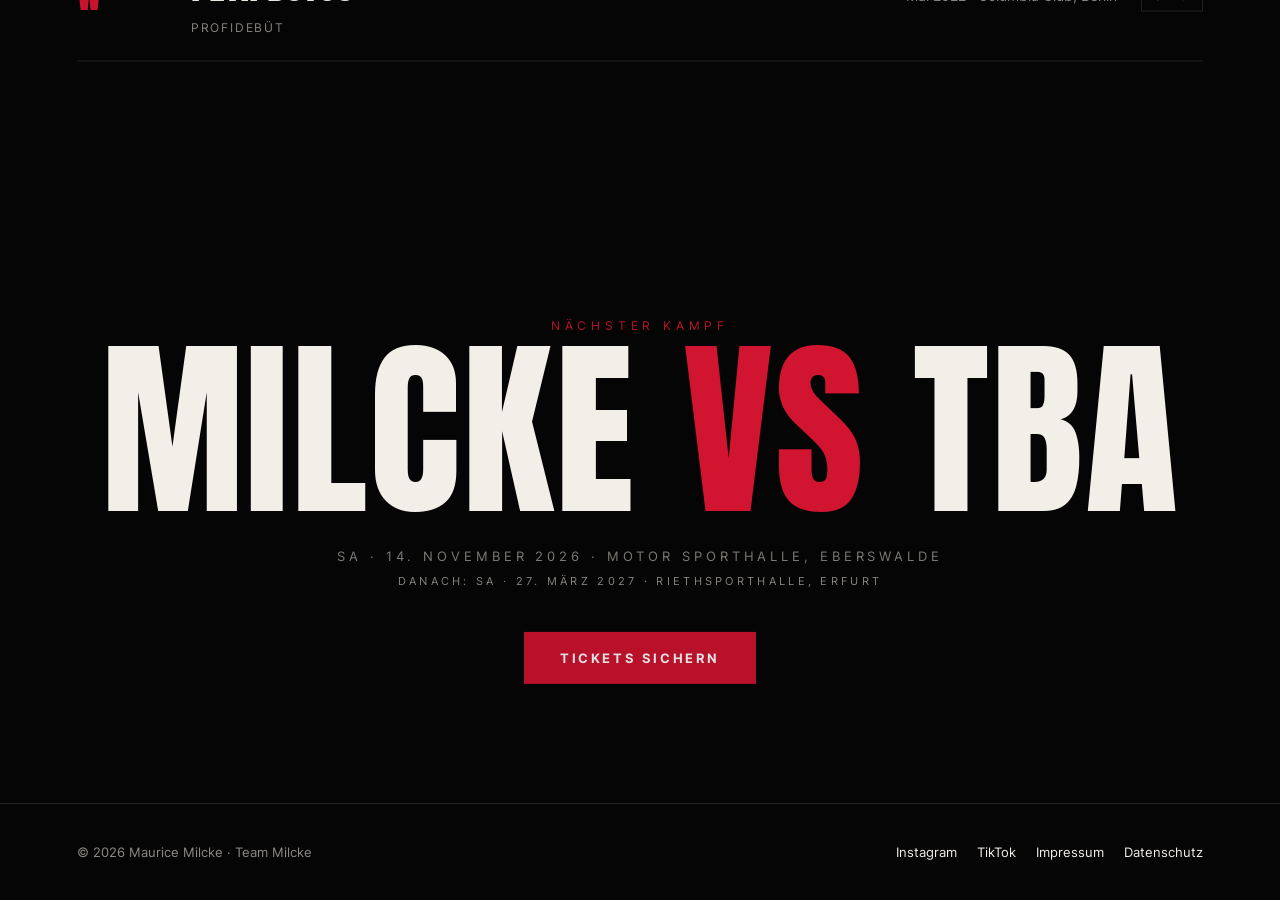
==== commit 1e3695cd: "Religion statt Auslage anzeigen Co-Authored-By: Claude Opus 5.5 <noreply@anthropic.com>" ====
--- a/index.html
+++ b/index.html
@@ -244,7 +244,7 @@
 
   <div class="tale reveal">
     <div><div class="k">Gewichtsklasse</div><div class="v">Mittel</div></div>
-    <div><div class="k">Auslage</div><div class="v">Orthodox</div></div>
+    <div><div class="k">Religion</div><div class="v">Orthodox</div></div>
     <div><div class="k">Alter</div><div class="v">23</div></div>
     <div><div class="k">Heimat</div><div class="v">Berlin-Köpenick</div></div>
     <div><div class="k">Profi seit</div><div class="v">2022</div></div>
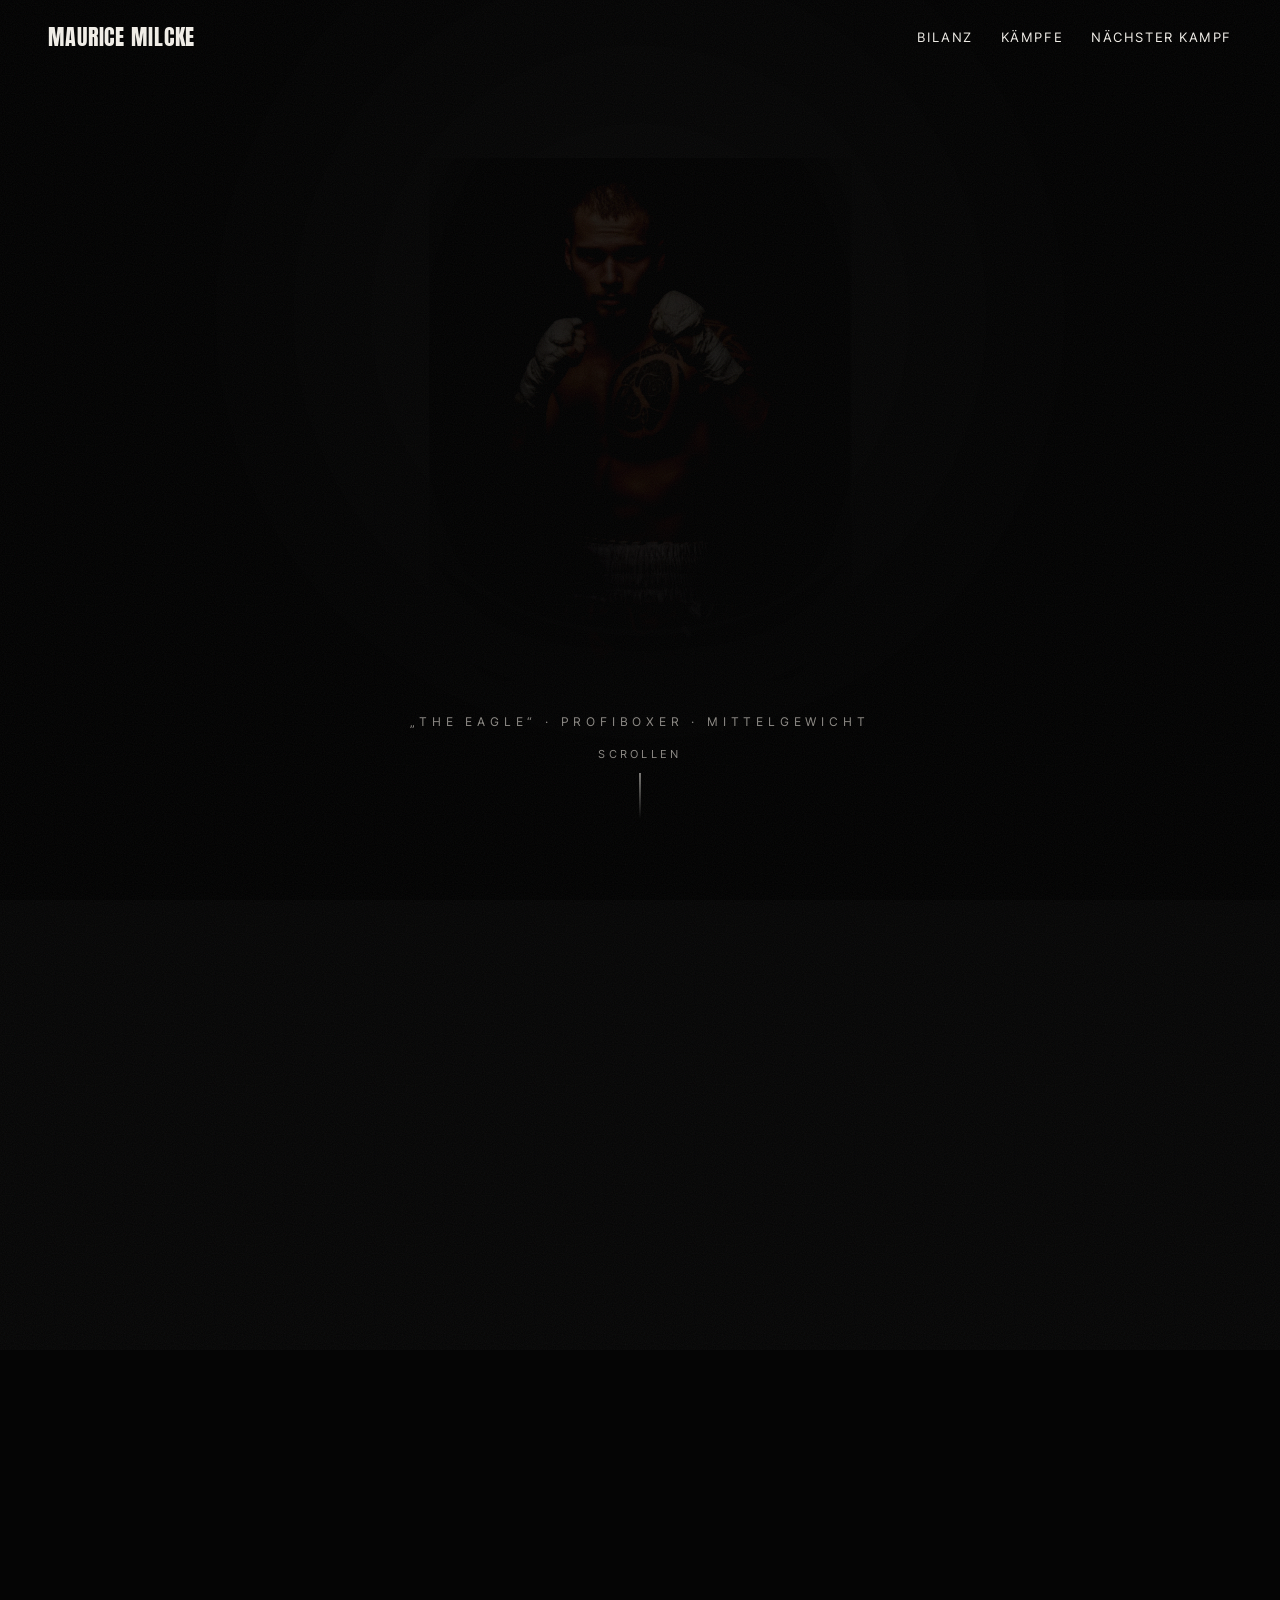
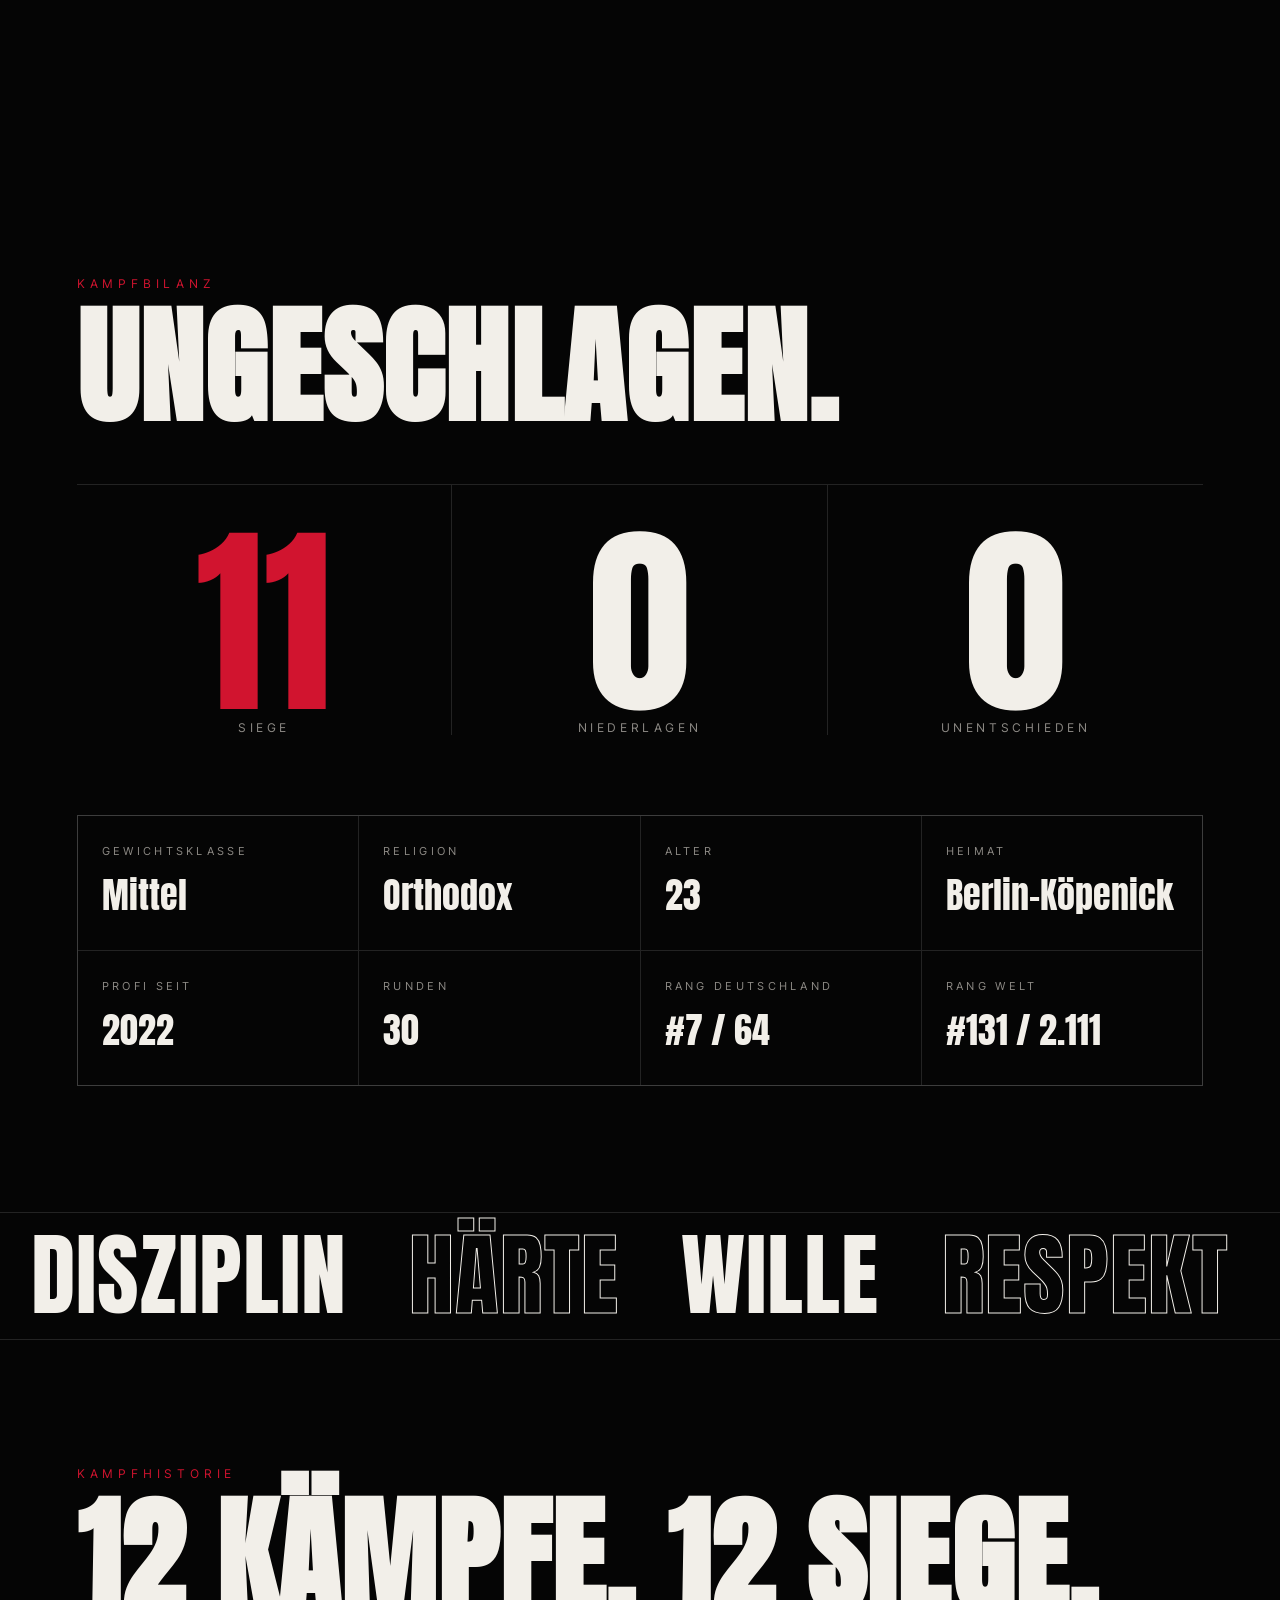
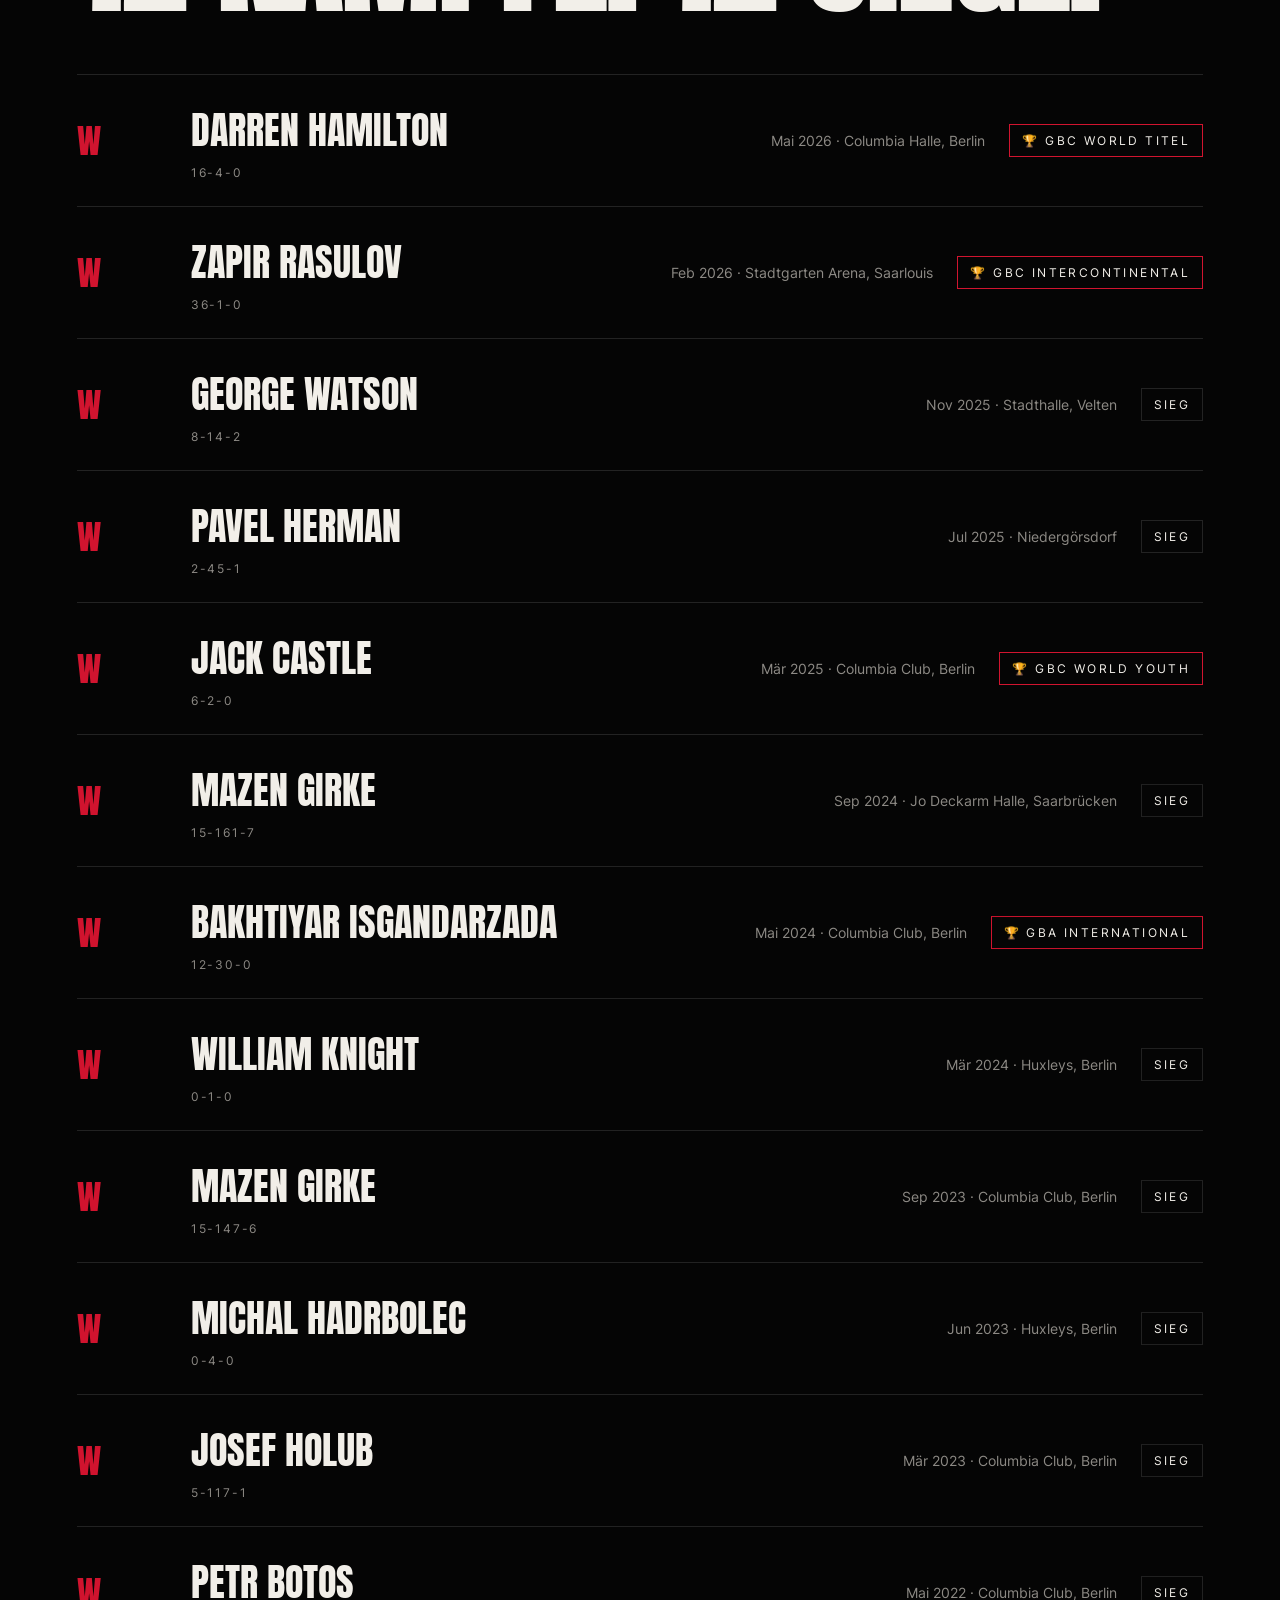
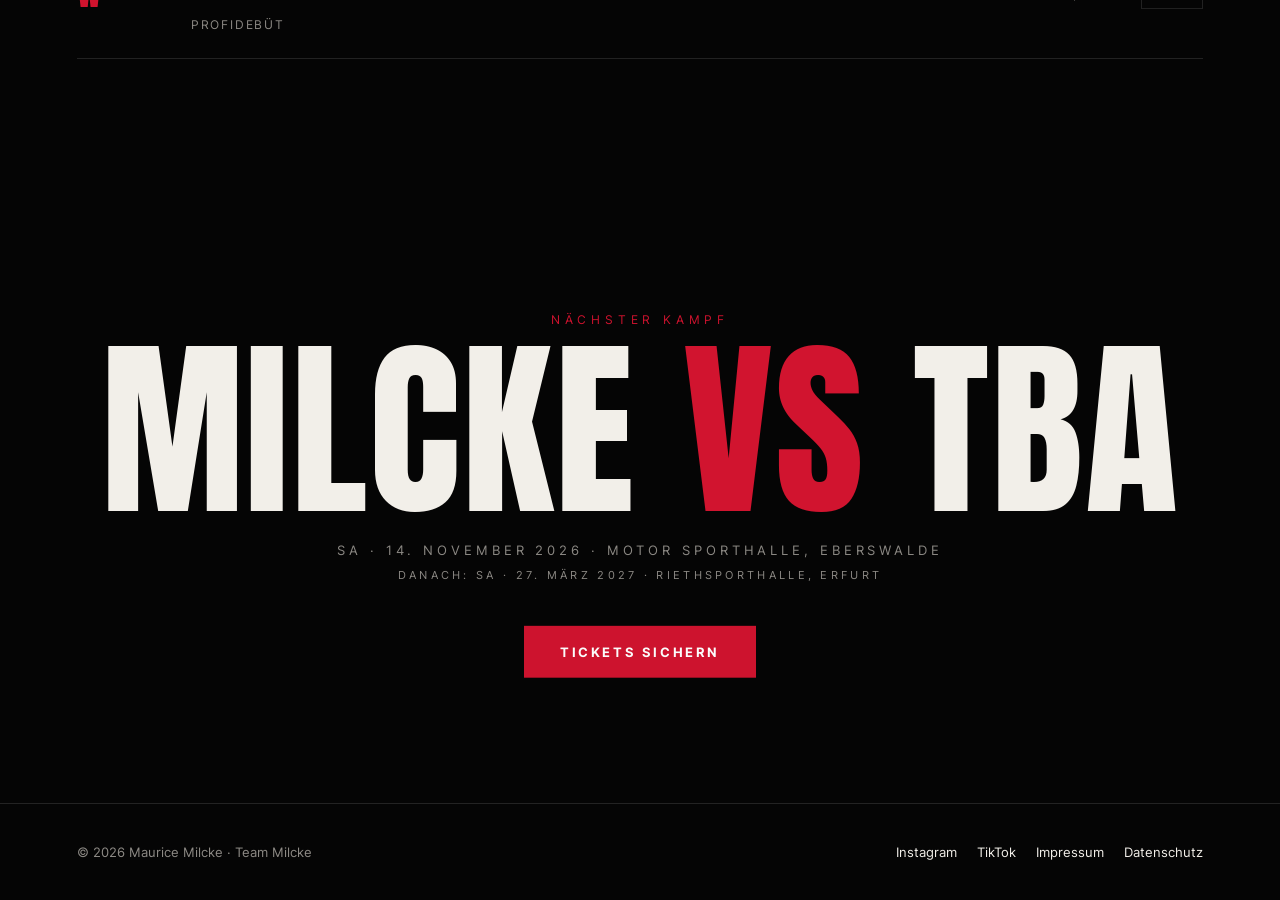
==== commit 4053d4bd: "Logo: voller Name auf Desktop, klickbar nach oben Co-Authored-By: Claude Opus 5.5 <noreply@anthropic" ====
--- a/index.html
+++ b/index.html
@@ -42,10 +42,15 @@
     padding: 20px clamp(16px, 4vw, 48px);
     mix-blend-mode: difference;
   }
-  nav .logo { font-family: "Anton", sans-serif; font-size: 22px; letter-spacing: .04em; }
+  nav .logo { font-family: "Anton", sans-serif; font-size: 22px; letter-spacing: .04em; text-transform: uppercase; color: inherit; text-decoration: none; cursor: pointer; }
+  nav .logo .short { display: none; }
   nav ul { display: flex; gap: 28px; list-style: none; font-size: 13px; text-transform: uppercase; letter-spacing: .12em; }
   nav a { color: inherit; text-decoration: none; }
-  @media (max-width: 700px) { nav ul { display: none; } }
+  @media (max-width: 700px) {
+    nav ul { display: none; }
+    nav .logo .full { display: none; }
+    nav .logo .short { display: inline; }
+  }
 
   /* ---------- Hero (gepinnt) ---------- */
   .hero { position: relative; height: 100vh; overflow: hidden; }
@@ -198,7 +203,7 @@
 <div class="grain"></div>
 
 <nav>
-  <div class="logo">M. MILCKE</div>
+  <a class="logo" href="#top" aria-label="Nach oben"><span class="full">Maurice Milcke</span><span class="short">M. Milcke</span></a>
   <ul>
     <li><a href="#bilanz">Bilanz</a></li>
     <li><a href="#kaempfe">Kämpfe</a></li>
@@ -395,8 +400,13 @@
 gsap.from('#vs .red', { scale: 3, opacity: 0, ease: 'none',
   scrollTrigger: { trigger: '#next', start: 'top 80%', end: 'top 35%', scrub: true } });
 
+// Logo: ganz nach oben scrollen
+document.querySelector('nav .logo').addEventListener('click', e => {
+  e.preventDefault(); lenis.scrollTo(0, { duration: 1.6 });
+});
+
 // Anker-Links mit weichem Scrollen
-document.querySelectorAll('a[href^="#"]').forEach(a => a.addEventListener('click', e => {
+document.querySelectorAll('a[href^="#"]:not(.logo)').forEach(a => a.addEventListener('click', e => {
   const t = a.getAttribute('href'); if (t.length > 1) { e.preventDefault(); lenis.scrollTo(t); }
 }));
 </script>
